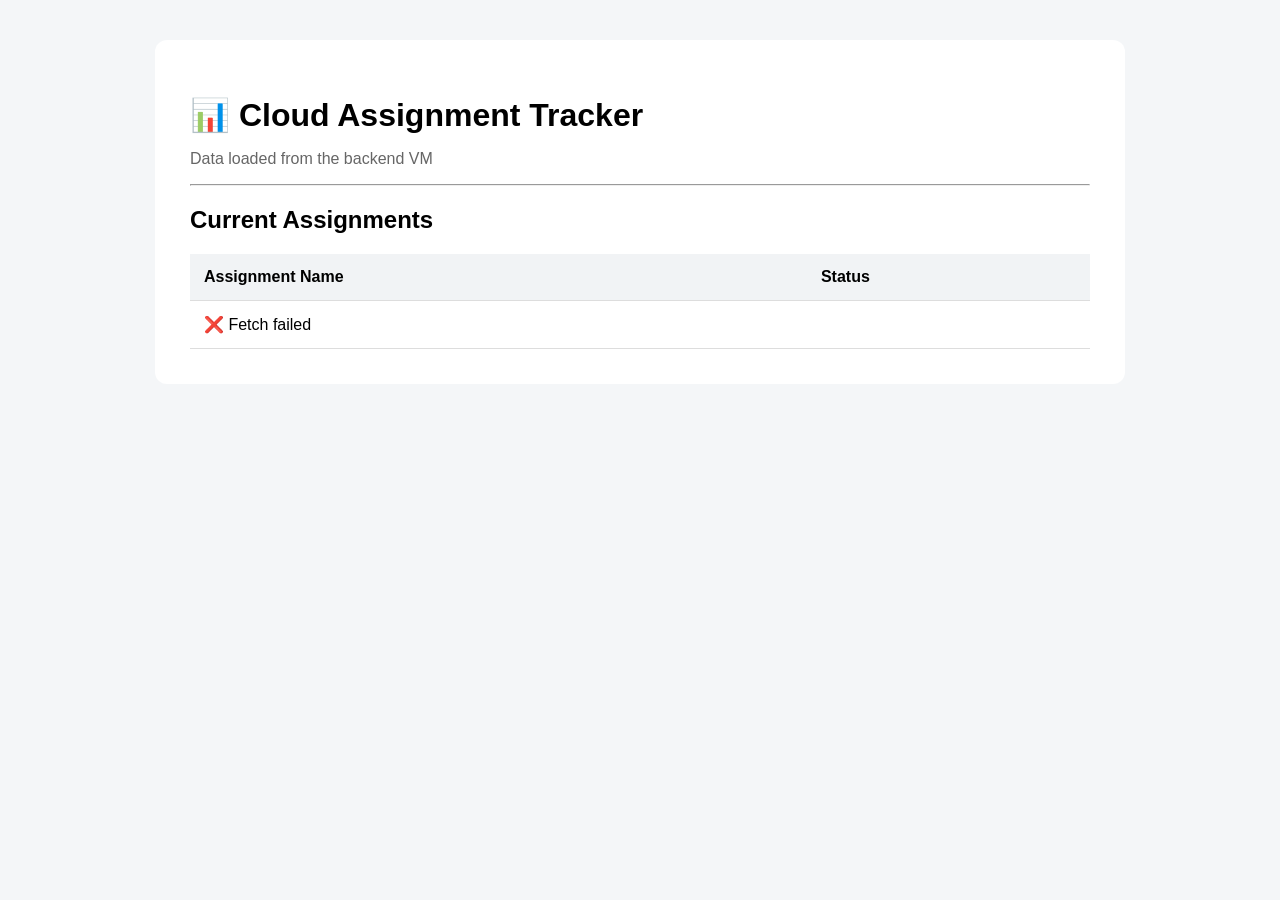
==== cloudcomputing/CloudAssignmentTracker/Frontend/index.html @ ab18443c "setup 3" ====
<!DOCTYPE html>
<html lang="en">
<head>
    <meta charset="UTF-8">
    <meta name="viewport" content="width=device-width, initial-scale=1.0">
    <title>Cloud Assignment Tracker</title>
<link rel="stylesheet" href="style.css">
</head>

<body>

<div class="dashboard-container">

    <header>
        <h1>📊 Cloud Assignment Tracker</h1>
        <p>Data loaded from the backend VM</p>
    </header>

    <hr>

    <main>
        <h2>Current Assignments</h2>

        <table>
            <thead>
                <tr>
                    <th>Assignment Name</th>
                    <th>Status</th>
                </tr>
            </thead>

            <tbody id="assignment-rows">
                <tr>
                    <td colspan="2">🔄 Loading...</td>
                </tr>
            </tbody>
        </table>
    </main>

</div>

<script src="app.js"></script>
</body>
</html>
---- cloudcomputing/CloudAssignmentTracker/Frontend/style.css ----
body {
    margin: 0;
    padding: 40px;
    font-family: Arial, sans-serif;
    background: #f4f6f8;
}

.dashboard-container {
    max-width: 900px;
    margin: auto;
    background: white;
    padding: 35px;
    border-radius: 12px;
}

header h1 {
    margin-bottom: 5px;
}

header p {
    color: #666;
}

table {
    width: 100%;
    border-collapse: collapse;
    margin-top: 20px;
}

th,
td {
    padding: 14px;
    text-align: left;
    border-bottom: 1px solid #ddd;
}

th {
    background: #f1f3f5;
}

.status {
    color: green;
    font-weight: bold;
}

.error {
    color: red;
}
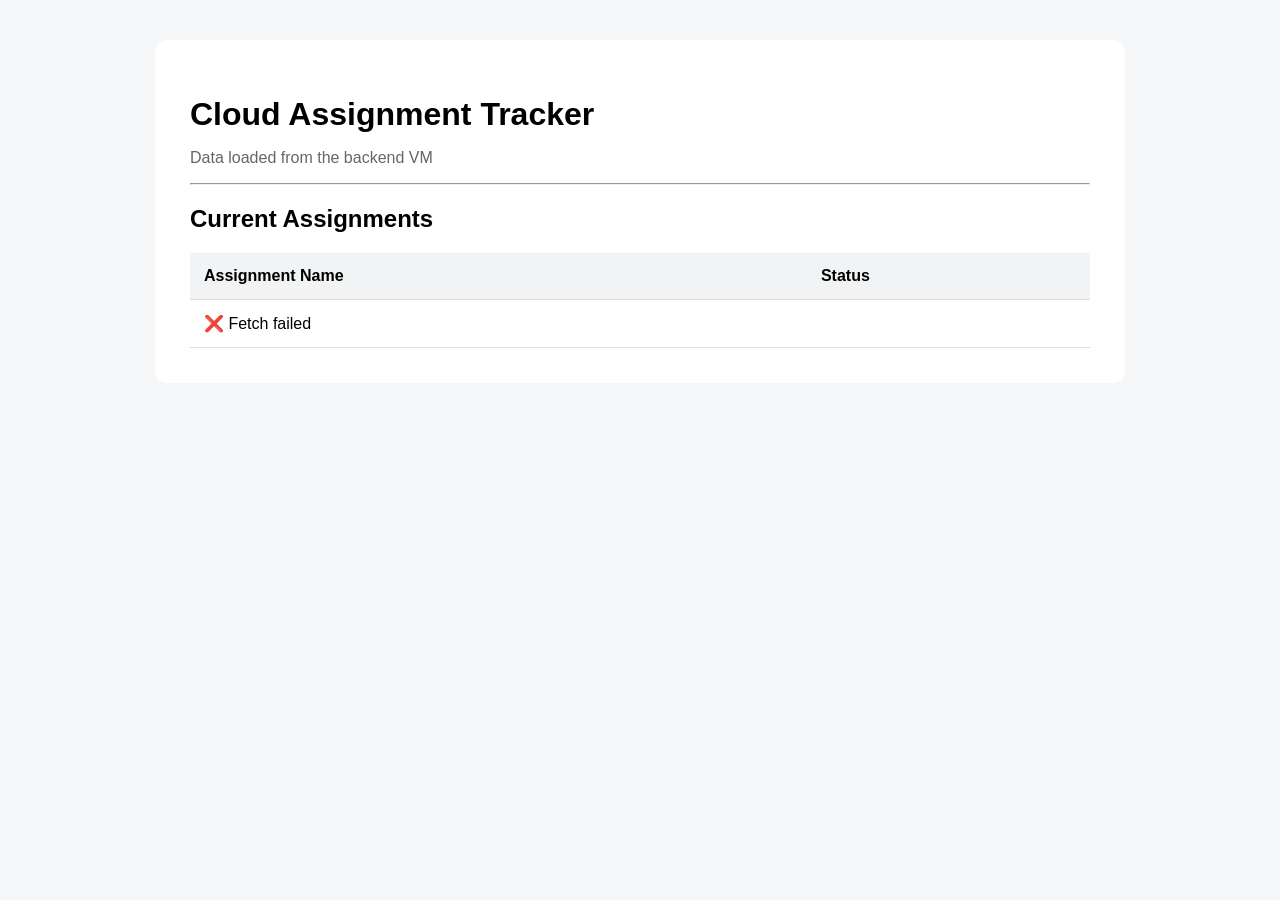
==== commit 9350cc30: "Wire Assignment entity to PostgreSQL via JPA, add CRUD endpoints, fix Frontend field mapping" ====
--- a/cloudcomputing/CloudAssignmentTracker/Frontend/index.html
+++ b/cloudcomputing/CloudAssignmentTracker/Frontend/index.html
@@ -12,7 +12,7 @@
 <div class="dashboard-container">
 
     <header>
-        <h1>📊 Cloud Assignment Tracker</h1>
+        <h1>Cloud Assignment Tracker</h1>
         <p>Data loaded from the backend VM</p>
     </header>
 
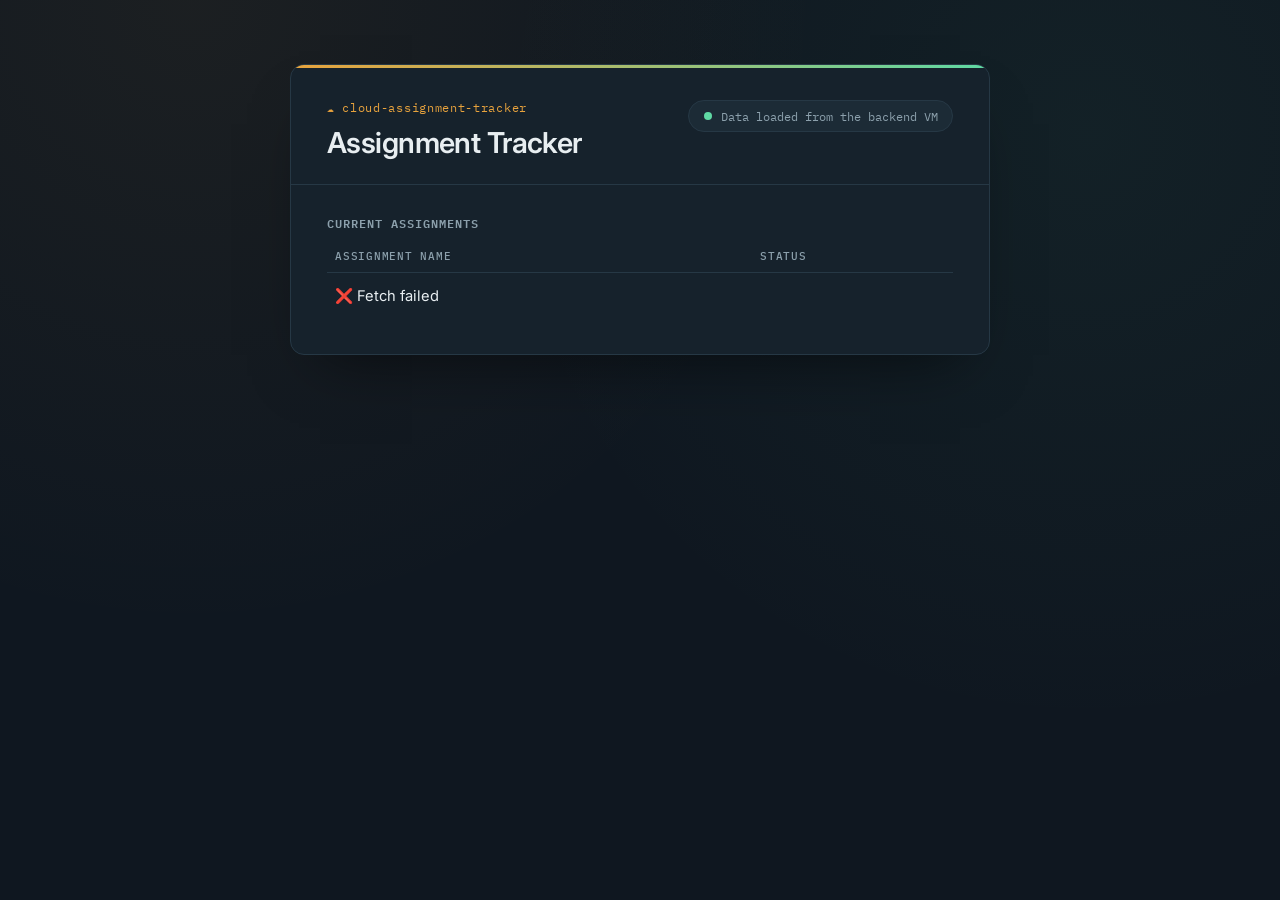
==== commit e65b3a0a: "did html" ====
--- a/cloudcomputing/CloudAssignmentTracker/Frontend/index.html
+++ b/cloudcomputing/CloudAssignmentTracker/Frontend/index.html
@@ -4,34 +4,48 @@
     <meta charset="UTF-8">
     <meta name="viewport" content="width=device-width, initial-scale=1.0">
     <title>Cloud Assignment Tracker</title>
-<link rel="stylesheet" href="style.css">
+    <link rel="preconnect" href="https://fonts.googleapis.com">
+    <link rel="preconnect" href="https://fonts.gstatic.com" crossorigin>
+    <link href="https://fonts.googleapis.com/css2?family=IBM+Plex+Mono:wght@400;500;600&family=Inter:wght@400;500;600&display=swap" rel="stylesheet">
+    <link rel="stylesheet" href="style.css">
 </head>
 
 <body>
 
 <div class="dashboard-container">
 
+    <div class="topbar"></div>
+
     <header>
-        <h1>Cloud Assignment Tracker</h1>
-        <p>Data loaded from the backend VM</p>
+        <div class="brand">
+            <span class="brand-mark">☁ cloud-assignment-tracker</span>
+            <h1>Assignment Tracker</h1>
+        </div>
+        <div class="vm-status">
+            <span class="pulse-dot"></span>
+            <span>Data loaded from the backend VM</span>
+        </div>
     </header>
 
-    <hr>
-
     <main>
-        <h2>Current Assignments</h2>
+        <div class="section-head">
+            <h2>Current assignments</h2>
+            <span class="row-count" id="row-count"></span>
+        </div>
 
         <table>
             <thead>
                 <tr>
-                    <th>Assignment Name</th>
+                    <th>Assignment name</th>
                     <th>Status</th>
                 </tr>
             </thead>
 
             <tbody id="assignment-rows">
                 <tr>
-                    <td colspan="2">🔄 Loading...</td>
+                    <td colspan="2" class="loading-row">
+                        <span class="pulse-dot small"></span> Loading assignments&hellip;
+                    </td>
                 </tr>
             </tbody>
         </table>
@@ -40,5 +54,6 @@
 </div>
 
 <script src="app.js"></script>
+<script src="status-enhance.js"></script>
 </body>
-</html>+</html>
--- a/cloudcomputing/CloudAssignmentTracker/Frontend/style.css
+++ b/cloudcomputing/CloudAssignmentTracker/Frontend/style.css
@@ -1,48 +1,257 @@
+:root {
+    --ink: #0f1720;
+    --panel: #16222c;
+    --panel-raised: #1c2b36;
+    --line: #263845;
+    --text: #e8eef1;
+    --text-dim: #8ca0ac;
+    --amber: #e8a33d;
+    --mint: #5fd9a4;
+    --sky: #6fa8e0;
+    --coral: #ff6b6b;
+
+    --font-mono: 'IBM Plex Mono', ui-monospace, Consolas, monospace;
+    --font-sans: 'Inter', system-ui, -apple-system, sans-serif;
+}
+
+* {
+    box-sizing: border-box;
+}
+
 body {
     margin: 0;
-    padding: 40px;
-    font-family: Arial, sans-serif;
-    background: #f4f6f8;
+    min-height: 100vh;
+    display: flex;
+    align-items: flex-start;
+    justify-content: center;
+    padding: 4rem 1.5rem;
+    background: var(--ink);
+    background-image:
+        radial-gradient(circle at 15% 0%, rgba(232, 163, 61, 0.06), transparent 45%),
+        radial-gradient(circle at 85% 15%, rgba(95, 217, 164, 0.05), transparent 45%);
+    font-family: var(--font-sans);
+    color: var(--text);
 }
 
 .dashboard-container {
-    max-width: 900px;
-    margin: auto;
-    background: white;
-    padding: 35px;
-    border-radius: 12px;
-}
-
-header h1 {
-    margin-bottom: 5px;
-}
-
-header p {
-    color: #666;
+    width: 100%;
+    max-width: 700px;
+    background: var(--panel);
+    border: 1px solid var(--line);
+    border-radius: 14px;
+    overflow: hidden;
+    box-shadow: 0 30px 60px -30px rgba(0, 0, 0, 0.6);
+}
+
+.topbar {
+    height: 3px;
+    background: linear-gradient(90deg, var(--amber), var(--mint));
+}
+
+header {
+    display: flex;
+    align-items: flex-start;
+    justify-content: space-between;
+    gap: 1.5rem;
+    padding: 2rem 2.25rem 1.5rem;
+    border-bottom: 1px solid var(--line);
+    flex-wrap: wrap;
+}
+
+.brand-mark {
+    display: block;
+    font-family: var(--font-mono);
+    font-size: 0.72rem;
+    letter-spacing: 0.06em;
+    color: var(--amber);
+    margin-bottom: 0.6rem;
+}
+
+h1 {
+    margin: 0;
+    font-family: var(--font-sans);
+    font-weight: 600;
+    font-size: 1.8rem;
+    letter-spacing: -0.02em;
+    color: var(--text);
+}
+
+.vm-status {
+    display: flex;
+    align-items: center;
+    gap: 0.55rem;
+    font-family: var(--font-mono);
+    font-size: 0.78rem;
+    color: var(--text-dim);
+    background: var(--panel-raised);
+    border: 1px solid var(--line);
+    border-radius: 999px;
+    padding: 0.45rem 0.9rem;
+    white-space: nowrap;
+}
+
+.pulse-dot {
+    width: 8px;
+    height: 8px;
+    border-radius: 50%;
+    background: var(--mint);
+    box-shadow: 0 0 0 0 rgba(95, 217, 164, 0.6);
+    animation: pulse 2s infinite;
+    flex-shrink: 0;
+}
+
+.pulse-dot.small {
+    width: 6px;
+    height: 6px;
+    margin-right: 0.4rem;
+    background: var(--sky);
+    box-shadow: 0 0 0 0 rgba(111, 168, 224, 0.6);
+    animation: pulse-blue 1.4s infinite;
+}
+
+@keyframes pulse {
+    0% { box-shadow: 0 0 0 0 rgba(95, 217, 164, 0.55); }
+    70% { box-shadow: 0 0 0 8px rgba(95, 217, 164, 0); }
+    100% { box-shadow: 0 0 0 0 rgba(95, 217, 164, 0); }
+}
+
+@keyframes pulse-blue {
+    0% { box-shadow: 0 0 0 0 rgba(111, 168, 224, 0.55); }
+    70% { box-shadow: 0 0 0 6px rgba(111, 168, 224, 0); }
+    100% { box-shadow: 0 0 0 0 rgba(111, 168, 224, 0); }
+}
+
+main {
+    padding: 1.75rem 2.25rem 2.25rem;
+}
+
+.section-head {
+    display: flex;
+    align-items: baseline;
+    justify-content: space-between;
+    margin-bottom: 1rem;
+}
+
+h2 {
+    margin: 0;
+    font-family: var(--font-mono);
+    font-size: 0.78rem;
+    font-weight: 600;
+    text-transform: uppercase;
+    letter-spacing: 0.08em;
+    color: var(--text-dim);
+}
+
+.row-count {
+    font-family: var(--font-mono);
+    font-size: 0.75rem;
+    color: var(--text-dim);
 }
 
 table {
     width: 100%;
     border-collapse: collapse;
-    margin-top: 20px;
-}
-
-th,
-td {
-    padding: 14px;
+}
+
+thead th {
     text-align: left;
-    border-bottom: 1px solid #ddd;
-}
-
-th {
-    background: #f1f3f5;
-}
-
-.status {
-    color: green;
-    font-weight: bold;
-}
-
-.error {
-    color: red;
-}+    font-family: var(--font-mono);
+    font-size: 0.68rem;
+    font-weight: 500;
+    text-transform: uppercase;
+    letter-spacing: 0.07em;
+    color: var(--text-dim);
+    padding: 0 0.5rem 0.6rem;
+    border-bottom: 1px solid var(--line);
+}
+
+tbody td {
+    padding: 0.85rem 0.5rem;
+    border-bottom: 1px solid var(--line);
+    font-size: 0.92rem;
+}
+
+tbody tr:last-child td {
+    border-bottom: none;
+}
+
+tbody tr:hover td {
+    background: var(--panel-raised);
+}
+
+.loading-row {
+    display: flex;
+    align-items: center;
+    color: var(--text-dim);
+    font-family: var(--font-mono);
+    font-size: 0.85rem;
+}
+
+/* Status pills, applied automatically by status-enhance.js based on cell text */
+td[data-status] {
+    display: flex;
+    align-items: center;
+}
+
+.status-pill {
+    display: inline-flex;
+    align-items: center;
+    gap: 0.4rem;
+    font-family: var(--font-mono);
+    font-size: 0.72rem;
+    letter-spacing: 0.02em;
+    padding: 0.3rem 0.7rem;
+    border-radius: 999px;
+    border: 1px solid transparent;
+}
+
+.status-pill::before {
+    content: '';
+    width: 6px;
+    height: 6px;
+    border-radius: 50%;
+    background: currentColor;
+}
+
+td[data-status="done"] .status-pill {
+    color: var(--mint);
+    background: rgba(95, 217, 164, 0.12);
+    border-color: rgba(95, 217, 164, 0.3);
+}
+
+td[data-status="progress"] .status-pill {
+    color: var(--sky);
+    background: rgba(111, 168, 224, 0.12);
+    border-color: rgba(111, 168, 224, 0.3);
+}
+
+td[data-status="overdue"] .status-pill {
+    color: var(--coral);
+    background: rgba(255, 107, 107, 0.12);
+    border-color: rgba(255, 107, 107, 0.3);
+}
+
+td[data-status="pending"] .status-pill {
+    color: var(--amber);
+    background: rgba(232, 163, 61, 0.12);
+    border-color: rgba(232, 163, 61, 0.3);
+}
+
+@media (max-width: 560px) {
+    header {
+        padding: 1.5rem 1.5rem 1.25rem;
+    }
+    main {
+        padding: 1.5rem 1.5rem 1.75rem;
+    }
+    .vm-status {
+        white-space: normal;
+    }
+}
+
+@media (prefers-reduced-motion: reduce) {
+    .pulse-dot,
+    .pulse-dot.small {
+        animation: none;
+    }
+}
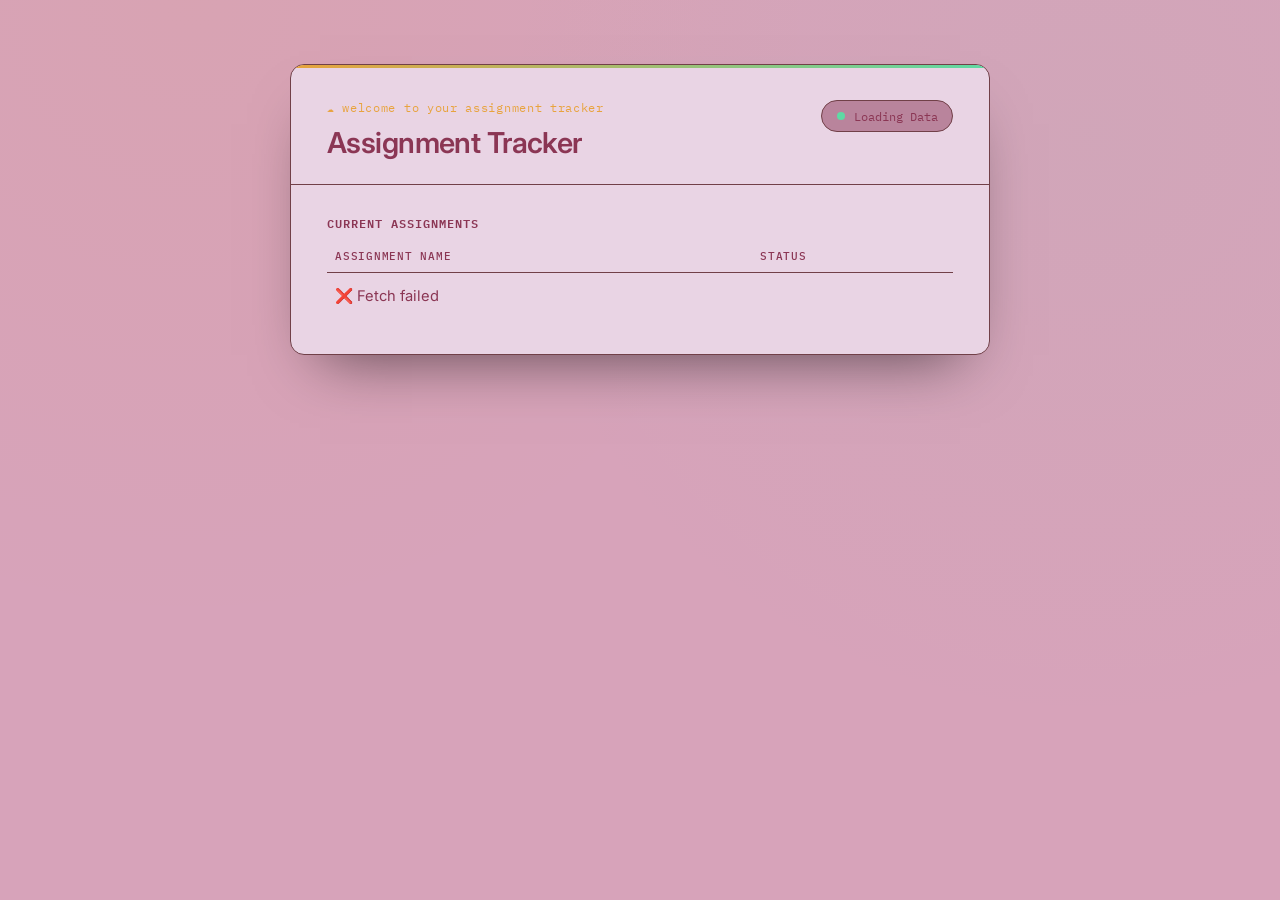
==== commit a8624c61: "updated html" ====
--- a/cloudcomputing/CloudAssignmentTracker/Frontend/index.html
+++ b/cloudcomputing/CloudAssignmentTracker/Frontend/index.html
@@ -18,12 +18,12 @@
 
     <header>
         <div class="brand">
-            <span class="brand-mark">☁ cloud-assignment-tracker</span>
+            <span class="brand-mark">☁ welcome to your assignment tracker</span>
             <h1>Assignment Tracker</h1>
         </div>
         <div class="vm-status">
             <span class="pulse-dot"></span>
-            <span>Data loaded from the backend VM</span>
+            <span>Loading Data</span>
         </div>
     </header>
 
--- a/cloudcomputing/CloudAssignmentTracker/Frontend/style.css
+++ b/cloudcomputing/CloudAssignmentTracker/Frontend/style.css
@@ -1,10 +1,10 @@
 :root {
-    --ink: #0f1720;
-    --panel: #16222c;
-    --panel-raised: #1c2b36;
-    --line: #263845;
-    --text: #e8eef1;
-    --text-dim: #8ca0ac;
+    --ink: #d7a3ba;
+    --panel: #e9d4e4;
+    --panel-raised:#b9849c;
+    --line: #714048;
+    --text: #8b3654;
+    --text-dim:  #8b3654;
     --amber: #e8a33d;
     --mint: #5fd9a4;
     --sky: #6fa8e0;
@@ -95,7 +95,7 @@
     height: 8px;
     border-radius: 50%;
     background: var(--mint);
-    box-shadow: 0 0 0 0 rgba(95, 217, 164, 0.6);
+    box-shadow: 0 0 0 0 rgba(48, 92, 73, 0.6);
     animation: pulse 2s infinite;
     flex-shrink: 0;
 }
@@ -111,7 +111,7 @@
 
 @keyframes pulse {
     0% { box-shadow: 0 0 0 0 rgba(95, 217, 164, 0.55); }
-    70% { box-shadow: 0 0 0 8px rgba(95, 217, 164, 0); }
+    70% { box-shadow: 0 0 0 8px rgba(57, 102, 83, 0); }
     100% { box-shadow: 0 0 0 0 rgba(95, 217, 164, 0); }
 }
 
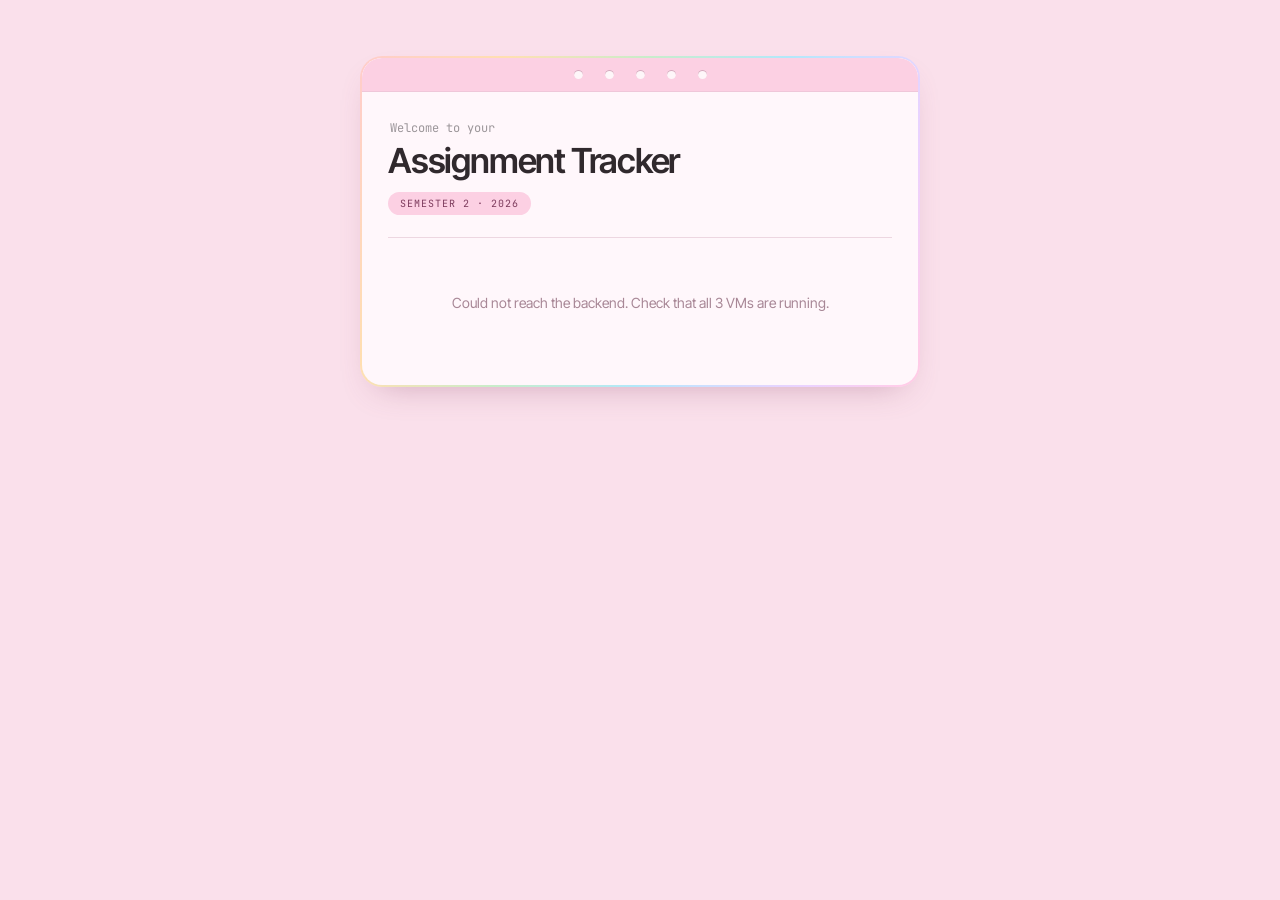
==== commit 645a430c: "Update frontend visual design, API integration, and seed data" ====
--- a/cloudcomputing/CloudAssignmentTracker/Frontend/index.html
+++ b/cloudcomputing/CloudAssignmentTracker/Frontend/index.html
@@ -1,59 +1,71 @@
 <!DOCTYPE html>
 <html lang="en">
+
 <head>
-    <meta charset="UTF-8">
-    <meta name="viewport" content="width=device-width, initial-scale=1.0">
-    <title>Cloud Assignment Tracker</title>
+    <meta charset="utf-8">
+    <meta name="viewport" content="width=device-width, initial-scale=1">
+    <title>Assignment Tracker</title>
     <link rel="preconnect" href="https://fonts.googleapis.com">
     <link rel="preconnect" href="https://fonts.gstatic.com" crossorigin>
-    <link href="https://fonts.googleapis.com/css2?family=IBM+Plex+Mono:wght@400;500;600&family=Inter:wght@400;500;600&display=swap" rel="stylesheet">
+    <link href="https://fonts.googleapis.com/css2?family=Inter+Tight:wght@400;500;600;700&family=JetBrains+Mono:wght@400;500&display=swap" rel="stylesheet">
     <link rel="stylesheet" href="style.css">
 </head>
 
 <body>
+    <div class="frame">
+        <div class="pad">
+            <div class="binding">
+                <i class="hole"></i>
+                <i class="hole"></i>
+                <i class="hole"></i>
+                <i class="hole"></i>
+                <i class="hole"></i>
+            </div>
+            <div class="body">
+                <div class="kicker">Welcome to your</div>
+                <h1>Assignment Tracker</h1>
+                <div class="meta">
+                    <span class="chip">Semester 2 &middot; 2026</span>
+                    <span class="count" id="count"></span>
+                </div>
 
-<div class="dashboard-container">
+                <div class="tabs" id="tabs"></div>
+                <div id="list"></div>
 
-    <div class="topbar"></div>
+                <form id="form" hidden>
+                    <div class="field big">
+                        <label for="f-title">Title</label>
+                        <input id="f-title" placeholder="COSC345 Software Engineering Project" required>
+                    </div>
+                    <div class="grid2">
+                        <div class="field">
+                            <label for="f-description">Course</label>
+                            <input id="f-description" placeholder="COSC345">
+                        </div>
+                        <div class="field">
+                            <label for="f-due">Due</label>
+                            <input id="f-due" type="date" required>
+                        </div>
+                        <div class="field">
+                            <label for="f-status">Status</label>
+                            <select id="f-status">
+                                <option value="PENDING">Pending</option>
+                                <option value="IN_PROGRESS">In progress</option>
+                                <option value="COMPLETED">Done</option>
+                            </select>
+                        </div>
+                    </div>
+                    <div class="actions">
+                        <button type="submit" class="save" id="save">Add assignment</button>
+                        <button type="button" class="cancel" id="cancel">Cancel</button>
+                    </div>
+                </form>
+            </div>
+        </div>
+    </div>
 
-    <header>
-        <div class="brand">
-            <span class="brand-mark">☁ welcome to your assignment tracker</span>
-            <h1>Assignment Tracker</h1>
-        </div>
-        <div class="vm-status">
-            <span class="pulse-dot"></span>
-            <span>Loading Data</span>
-        </div>
-    </header>
+    <script src="app.js"></script>
+    <script src="status-enhance.js"></script>
+</body>
 
-    <main>
-        <div class="section-head">
-            <h2>Current assignments</h2>
-            <span class="row-count" id="row-count"></span>
-        </div>
-
-        <table>
-            <thead>
-                <tr>
-                    <th>Assignment name</th>
-                    <th>Status</th>
-                </tr>
-            </thead>
-
-            <tbody id="assignment-rows">
-                <tr>
-                    <td colspan="2" class="loading-row">
-                        <span class="pulse-dot small"></span> Loading assignments&hellip;
-                    </td>
-                </tr>
-            </tbody>
-        </table>
-    </main>
-
-</div>
-
-<script src="app.js"></script>
-<script src="status-enhance.js"></script>
-</body>
-</html>
+</html>
--- a/cloudcomputing/CloudAssignmentTracker/Frontend/style.css
+++ b/cloudcomputing/CloudAssignmentTracker/Frontend/style.css
@@ -1,257 +1,112 @@
-:root {
-    --ink: #d7a3ba;
-    --panel: #e9d4e4;
-    --panel-raised:#b9849c;
-    --line: #714048;
-    --text: #8b3654;
-    --text-dim:  #8b3654;
-    --amber: #e8a33d;
-    --mint: #5fd9a4;
-    --sky: #6fa8e0;
-    --coral: #ff6b6b;
+* { box-sizing: border-box; }
+body {
+  margin: 0; min-height: 100vh; padding: 56px 24px;
+  background: oklch(0.93 0.032 350);
+  font-family: 'Inter Tight', Helvetica, sans-serif;
+  color: oklch(0.34 0.06 350);
+  display: flex; justify-content: center; align-items: flex-start;
+  -webkit-font-smoothing: antialiased;
+}
+input, select, button { font: inherit; }
+input::placeholder { color: oklch(0.68 0.03 350); }
 
-    --font-mono: 'IBM Plex Mono', ui-monospace, Consolas, monospace;
-    --font-sans: 'Inter', system-ui, -apple-system, sans-serif;
+/* pastel rainbow edge */
+.frame {
+  width: 100%; max-width: 560px; padding: 2px; border-radius: 22px;
+  background: linear-gradient(115deg, oklch(0.9 0.07 20), oklch(0.92 0.07 75), oklch(0.91 0.06 145), oklch(0.9 0.06 220), oklch(0.9 0.07 300), oklch(0.9 0.07 350));
+  box-shadow: 0 14px 34px -18px oklch(0.5 0.1 350 / 0.45);
 }
+.pad {
+  container-type: inline-size;
+  background: oklch(0.985 0.01 350); border-radius: 20px; overflow: hidden;
+  box-shadow: 0 1px 0 oklch(1 0 0 / 0.8) inset;
+}
+.binding {
+  display: flex; align-items: center; justify-content: center; gap: 22px; height: 34px;
+  background: oklch(0.9 0.055 350); border-bottom: 1px solid oklch(0.87 0.05 350);
+}
+.hole { width: 9px; height: 9px; border-radius: 50%; background: oklch(0.98 0.01 350); box-shadow: 0 1px 0 oklch(0.78 0.06 350) inset; }
+.body { padding: 28px 26px 26px; }
 
-* {
-    box-sizing: border-box;
+.kicker { font-family: 'JetBrains Mono', monospace; font-size: 12px; color: oklch(0.68 0.008 340); margin-left: 2px; white-space: nowrap; }
+h1 { margin: 6px 0 0; font-size: 6.2cqw; line-height: 1.1; font-weight: 600; letter-spacing: -0.035em; color: oklch(0.29 0.012 340); white-space: nowrap; }
+.meta { display: flex; align-items: center; justify-content: space-between; gap: 14px; margin: 12px 0 22px; }
+.chip { font-family: 'JetBrains Mono', monospace; font-size: 10px; letter-spacing: 0.1em; text-transform: uppercase; color: oklch(0.45 0.1 350); background: oklch(0.9 0.055 350); border-radius: 999px; padding: 5px 12px; white-space: nowrap; }
+.count { font-family: 'JetBrains Mono', monospace; font-size: 11px; color: oklch(0.62 0.055 350); white-space: nowrap; }
+
+.tabs { display: flex; align-items: center; gap: 4px; margin-bottom: 8px; border-bottom: 1px solid oklch(0.9 0.028 350); }
+.tab {
+  background: none; border: none; border-bottom: 2px solid transparent; padding: 8px 10px 10px; margin-bottom: -1px;
+  cursor: pointer; font-size: 13px; font-weight: 500; white-space: nowrap; color: oklch(0.66 0.05 350);
+  transition: color 0.2s ease, border-bottom-color 0.3s cubic-bezier(0.22, 1, 0.36, 1);
 }
+.tab:hover { color: oklch(0.38 0.09 350); }
+.tab.active { color: oklch(0.38 0.09 350); border-bottom-color: oklch(0.5 0.11 350); }
+.tab.new { margin-left: auto; color: oklch(0.55 0.13 350); }
 
-body {
-    margin: 0;
-    min-height: 100vh;
-    display: flex;
-    align-items: flex-start;
-    justify-content: center;
-    padding: 4rem 1.5rem;
-    background: var(--ink);
-    background-image:
-        radial-gradient(circle at 15% 0%, rgba(232, 163, 61, 0.06), transparent 45%),
-        radial-gradient(circle at 85% 15%, rgba(95, 217, 164, 0.05), transparent 45%);
-    font-family: var(--font-sans);
-    color: var(--text);
+@keyframes riseIn { from { opacity: 0; transform: translateY(8px); } to { opacity: 1; transform: none; } }
+@keyframes popIn { 0% { transform: scale(0); } 60% { transform: scale(1.5); } 100% { transform: scale(1); } }
+
+.row {
+  display: grid; grid-template-columns: 20px 1fr auto; align-items: center; gap: 12px;
+  padding: 13px 6px; border-bottom: 1px solid oklch(0.93 0.022 350); border-radius: 8px;
+  animation: riseIn 0.45s cubic-bezier(0.22, 1, 0.36, 1) both;
+  transition: background 0.25s ease, padding-left 0.25s ease;
 }
+.row:hover { background: oklch(0.955 0.024 350); padding-left: 12px; }
+.dot {
+  width: 18px; height: 18px; border-radius: 50%; padding: 0; cursor: pointer;
+  display: flex; align-items: center; justify-content: center;
+  background: transparent; border: 1.5px solid oklch(0.85 0.045 350);
+  transition: background 0.25s ease, border-color 0.25s ease, transform 0.18s cubic-bezier(0.34, 1.56, 0.64, 1);
+}
+.dot:hover { transform: scale(1.18); border-color: oklch(0.6 0.11 350); }
+.dot:active { transform: scale(0.88); }
+.dot.done { background: oklch(0.5 0.11 350); border-color: oklch(0.5 0.11 350); }
+.dot i { width: 6px; height: 6px; border-radius: 50%; background: transparent; }
+.dot.done i { background: oklch(0.99 0.004 350); animation: popIn 0.32s cubic-bezier(0.34, 1.56, 0.64, 1) both; }
 
-.dashboard-container {
-    width: 100%;
-    max-width: 700px;
-    background: var(--panel);
-    border: 1px solid var(--line);
-    border-radius: 14px;
-    overflow: hidden;
-    box-shadow: 0 30px 60px -30px rgba(0, 0, 0, 0.6);
+.cell { display: flex; flex-direction: column; gap: 3px; min-width: 0; }
+.title { font-size: 14.5px; font-weight: 500; letter-spacing: -0.005em; overflow: hidden; text-overflow: ellipsis; white-space: nowrap; transition: color 0.3s ease; }
+.row.is-done .title { color: oklch(0.66 0.05 350); text-decoration: line-through; text-decoration-color: oklch(0.7 0.06 350); }
+.sub { display: flex; align-items: center; gap: 8px; min-width: 0; }
+.course { font-size: 12px; color: oklch(0.64 0.055 350); white-space: nowrap; }
+.due { font-family: 'JetBrains Mono', monospace; font-size: 11px; color: oklch(0.66 0.05 350); white-space: nowrap; }
+.due.late { color: oklch(0.55 0.16 20); }
+
+.tools { display: flex; gap: 9px; opacity: 0; transition: opacity 0.2s ease; }
+.row:hover .tools, .row:focus-within .tools { opacity: 1; }
+.tools button { background: none; border: none; padding: 0; cursor: pointer; font-size: 11px; font-weight: 500; color: oklch(0.58 0.09 350); transition: color 0.2s ease; }
+.tools button:hover { color: oklch(0.4 0.12 350); }
+.tools .del { color: oklch(0.68 0.06 350); }
+.tools .del:hover, .tools .del.confirm { color: oklch(0.5 0.17 20); }
+
+.pill { font-size: 10.5px; font-weight: 500; letter-spacing: 0.07em; text-transform: uppercase; border-radius: 999px; padding: 4px 11px; white-space: nowrap; border: 1px solid; transition: background 0.25s ease, color 0.25s ease, border-color 0.25s ease; }
+.pill.pending { color: oklch(0.5 0.11 60); background: oklch(0.955 0.045 75); border-color: oklch(0.89 0.06 75); }
+.pill.in_progress { color: oklch(0.48 0.13 300); background: oklch(0.955 0.035 305); border-color: oklch(0.89 0.05 305); }
+.pill.done, .pill.completed { color: oklch(0.5 0.1 165); background: oklch(0.955 0.04 168); border-color: oklch(0.89 0.05 168); }
+
+.empty { padding: 48px 4px; text-align: center; font-size: 14px; color: oklch(0.66 0.045 350); }
+
+[hidden] { display: none !important; }
+form { display: flex; flex-direction: column; gap: 26px; padding: 30px 2px 8px; animation: riseIn 0.4s cubic-bezier(0.22, 1, 0.36, 1) both; }
+.field { display: flex; flex-direction: column; gap: 8px; }
+.field label { font-family: 'JetBrains Mono', monospace; font-size: 10.5px; letter-spacing: 0.12em; text-transform: uppercase; color: oklch(0.64 0.055 350); }
+.field input, .field select {
+  border: none; border-bottom: 1px solid oklch(0.88 0.03 350); background: none; padding: 8px 2px;
+  font-size: 14px; color: inherit; outline: none; transition: border-bottom-color 0.2s ease;
 }
-
-.topbar {
-    height: 3px;
-    background: linear-gradient(90deg, var(--amber), var(--mint));
+.field.big input { font-size: 17px; }
+.field input[type="date"] { font-family: 'JetBrains Mono', monospace; font-size: 13px; color: oklch(0.52 0.06 350); }
+.field input:focus, .field select:focus { border-bottom-color: oklch(0.52 0.12 350); }
+.grid2 { display: grid; grid-template-columns: 1fr 1fr; gap: 22px; }
+.actions { display: flex; align-items: center; gap: 14px; margin-top: 4px; }
+.save {
+  border: 1px solid oklch(0.5 0.11 350); background: oklch(0.5 0.11 350); border-radius: 8px; padding: 10px 22px;
+  font-size: 13px; font-weight: 500; color: oklch(0.99 0.004 350); cursor: pointer;
+  transition: background 0.25s ease, transform 0.18s cubic-bezier(0.34, 1.56, 0.64, 1);
 }
-
-header {
-    display: flex;
-    align-items: flex-start;
-    justify-content: space-between;
-    gap: 1.5rem;
-    padding: 2rem 2.25rem 1.5rem;
-    border-bottom: 1px solid var(--line);
-    flex-wrap: wrap;
-}
-
-.brand-mark {
-    display: block;
-    font-family: var(--font-mono);
-    font-size: 0.72rem;
-    letter-spacing: 0.06em;
-    color: var(--amber);
-    margin-bottom: 0.6rem;
-}
-
-h1 {
-    margin: 0;
-    font-family: var(--font-sans);
-    font-weight: 600;
-    font-size: 1.8rem;
-    letter-spacing: -0.02em;
-    color: var(--text);
-}
-
-.vm-status {
-    display: flex;
-    align-items: center;
-    gap: 0.55rem;
-    font-family: var(--font-mono);
-    font-size: 0.78rem;
-    color: var(--text-dim);
-    background: var(--panel-raised);
-    border: 1px solid var(--line);
-    border-radius: 999px;
-    padding: 0.45rem 0.9rem;
-    white-space: nowrap;
-}
-
-.pulse-dot {
-    width: 8px;
-    height: 8px;
-    border-radius: 50%;
-    background: var(--mint);
-    box-shadow: 0 0 0 0 rgba(48, 92, 73, 0.6);
-    animation: pulse 2s infinite;
-    flex-shrink: 0;
-}
-
-.pulse-dot.small {
-    width: 6px;
-    height: 6px;
-    margin-right: 0.4rem;
-    background: var(--sky);
-    box-shadow: 0 0 0 0 rgba(111, 168, 224, 0.6);
-    animation: pulse-blue 1.4s infinite;
-}
-
-@keyframes pulse {
-    0% { box-shadow: 0 0 0 0 rgba(95, 217, 164, 0.55); }
-    70% { box-shadow: 0 0 0 8px rgba(57, 102, 83, 0); }
-    100% { box-shadow: 0 0 0 0 rgba(95, 217, 164, 0); }
-}
-
-@keyframes pulse-blue {
-    0% { box-shadow: 0 0 0 0 rgba(111, 168, 224, 0.55); }
-    70% { box-shadow: 0 0 0 6px rgba(111, 168, 224, 0); }
-    100% { box-shadow: 0 0 0 0 rgba(111, 168, 224, 0); }
-}
-
-main {
-    padding: 1.75rem 2.25rem 2.25rem;
-}
-
-.section-head {
-    display: flex;
-    align-items: baseline;
-    justify-content: space-between;
-    margin-bottom: 1rem;
-}
-
-h2 {
-    margin: 0;
-    font-family: var(--font-mono);
-    font-size: 0.78rem;
-    font-weight: 600;
-    text-transform: uppercase;
-    letter-spacing: 0.08em;
-    color: var(--text-dim);
-}
-
-.row-count {
-    font-family: var(--font-mono);
-    font-size: 0.75rem;
-    color: var(--text-dim);
-}
-
-table {
-    width: 100%;
-    border-collapse: collapse;
-}
-
-thead th {
-    text-align: left;
-    font-family: var(--font-mono);
-    font-size: 0.68rem;
-    font-weight: 500;
-    text-transform: uppercase;
-    letter-spacing: 0.07em;
-    color: var(--text-dim);
-    padding: 0 0.5rem 0.6rem;
-    border-bottom: 1px solid var(--line);
-}
-
-tbody td {
-    padding: 0.85rem 0.5rem;
-    border-bottom: 1px solid var(--line);
-    font-size: 0.92rem;
-}
-
-tbody tr:last-child td {
-    border-bottom: none;
-}
-
-tbody tr:hover td {
-    background: var(--panel-raised);
-}
-
-.loading-row {
-    display: flex;
-    align-items: center;
-    color: var(--text-dim);
-    font-family: var(--font-mono);
-    font-size: 0.85rem;
-}
-
-/* Status pills, applied automatically by status-enhance.js based on cell text */
-td[data-status] {
-    display: flex;
-    align-items: center;
-}
-
-.status-pill {
-    display: inline-flex;
-    align-items: center;
-    gap: 0.4rem;
-    font-family: var(--font-mono);
-    font-size: 0.72rem;
-    letter-spacing: 0.02em;
-    padding: 0.3rem 0.7rem;
-    border-radius: 999px;
-    border: 1px solid transparent;
-}
-
-.status-pill::before {
-    content: '';
-    width: 6px;
-    height: 6px;
-    border-radius: 50%;
-    background: currentColor;
-}
-
-td[data-status="done"] .status-pill {
-    color: var(--mint);
-    background: rgba(95, 217, 164, 0.12);
-    border-color: rgba(95, 217, 164, 0.3);
-}
-
-td[data-status="progress"] .status-pill {
-    color: var(--sky);
-    background: rgba(111, 168, 224, 0.12);
-    border-color: rgba(111, 168, 224, 0.3);
-}
-
-td[data-status="overdue"] .status-pill {
-    color: var(--coral);
-    background: rgba(255, 107, 107, 0.12);
-    border-color: rgba(255, 107, 107, 0.3);
-}
-
-td[data-status="pending"] .status-pill {
-    color: var(--amber);
-    background: rgba(232, 163, 61, 0.12);
-    border-color: rgba(232, 163, 61, 0.3);
-}
-
-@media (max-width: 560px) {
-    header {
-        padding: 1.5rem 1.5rem 1.25rem;
-    }
-    main {
-        padding: 1.5rem 1.5rem 1.75rem;
-    }
-    .vm-status {
-        white-space: normal;
-    }
-}
-
-@media (prefers-reduced-motion: reduce) {
-    .pulse-dot,
-    .pulse-dot.small {
-        animation: none;
-    }
-}
+.save:hover { background: oklch(0.42 0.12 350); transform: translateY(-2px); }
+.save:active { transform: translateY(0) scale(0.96); }
+.cancel { background: none; border: none; padding: 8px 4px; font-size: 13px; color: oklch(0.6 0.055 350); cursor: pointer; transition: color 0.2s ease; }
+.cancel:hover { color: oklch(0.38 0.09 350); }
